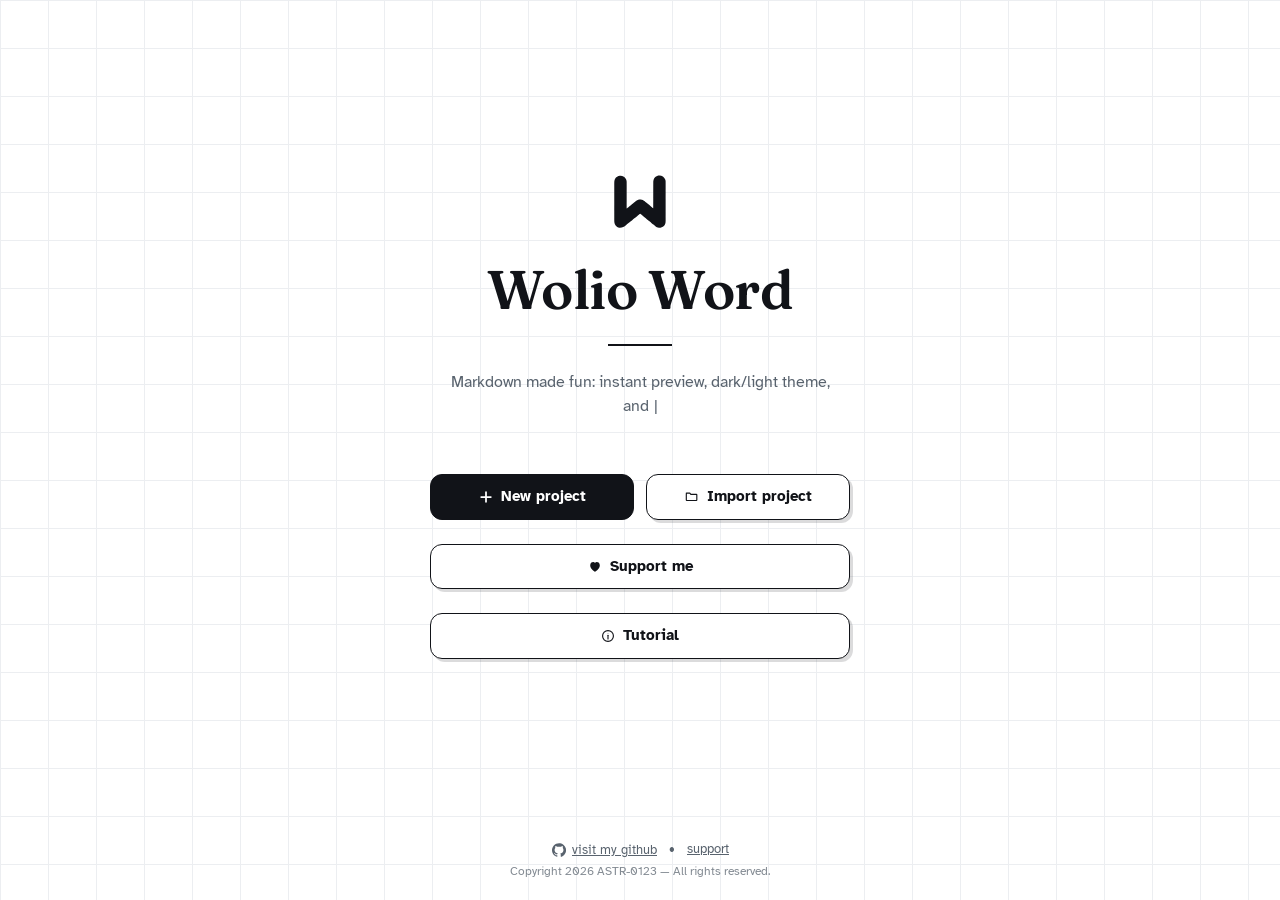
==== index.html @ f794923d "Add files via upload" ====
<!DOCTYPE html>
<html lang="en">
<head>
<meta charset="UTF-8">
<meta name="viewport" content="width=device-width, initial-scale=1.0">
<title>Wolio Word — Offline Markdown Editor</title>
<meta name="description" content="Wolio Word makes writing markdown easy. A free, VSCode-style Markdown editor with live preview that runs 100% offline in your browser — no install, no account, no server.">
<meta name="keywords" content="markdown editor, offline markdown editor, markdown preview, free markdown editor, browser markdown editor, VSCode style editor, write markdown online, markdown to html, markdown to pdf, Wolio Word">
<meta name="author" content="Wolio Word">
<meta name="robots" content="index, follow">
<meta name="theme-color" content="#ffffff">
<link rel="canonical" href="https://wolio-word.vercel.app/">
<meta name="application-name" content="Wolio Word">

<script>
  // Apply the saved theme early (before the body renders) so there is no flash effect,
  // and so the dark/light mode always stays consistent with the app.html page.
  (function(){
    try {
      var t = window.localStorage.getItem("wolioWord.theme.v1");
      if (t === "dark") document.documentElement.setAttribute("data-theme", "dark");
    } catch (e) {}
  })();
</script>

<link rel="manifest" href="manifest.json">
<link rel="icon" type="image/svg+xml" href="wolio-logo.svg">
<link rel="icon" type="image/png" sizes="32x32" href="icons/favicon.png">
<link rel="apple-touch-icon" href="icons/apple-touch-icon.png">

<meta property="og:type" content="website">
<meta property="og:url" content="https://wolio-word.vercel.app/">
<meta property="og:site_name" content="Wolio Word">
<meta property="og:locale" content="en_US">
<meta property="og:title" content="Wolio Word — Offline Markdown Editor">
<meta property="og:description" content="A free, VSCode-style Markdown editor with live preview that runs 100% offline in your browser — no install, no account, no server.">
<meta property="og:image" content="https://wolio-word.vercel.app/icons/og-image.png">
<meta property="og:image:width" content="1200">
<meta property="og:image:height" content="630">
<meta property="og:image:alt" content="Wolio Word — offline Markdown editor logo">
<meta name="twitter:card" content="summary_large_image">
<meta name="twitter:title" content="Wolio Word — Offline Markdown Editor">
<meta name="twitter:description" content="A free, VSCode-style Markdown editor with live preview that runs 100% offline in your browser — no install, no account, no server.">
<meta name="twitter:image" content="https://wolio-word.vercel.app/icons/og-image.png">
<meta name="twitter:image:alt" content="Wolio Word — offline Markdown editor logo">

<style>
  ::selection{ background:transparent; color:inherit; }
  ::-moz-selection{ background:transparent; color:inherit; }

  @font-face{
    font-family:"Fraunces";
    src:url("fonts/fraunces-600.woff2") format("woff2");
    font-weight:600;
    font-style:normal;
    font-display:swap;
  }
  @font-face{
    font-family:"Atkinson Hyperlegible";
    src:url("fonts/atkinson-hyperlegible-400.woff2") format("woff2");
    font-weight:400;
    font-style:normal;
    font-display:swap;
  }
  @font-face{
    font-family:"Atkinson Hyperlegible";
    src:url("fonts/atkinson-hyperlegible-700.woff2") format("woff2");
    font-weight:700;
    font-style:normal;
    font-display:swap;
  }

  *{
    box-sizing:border-box;
    -webkit-tap-highlight-color:transparent;
    -webkit-touch-callout:none;
  }

  html{
    --bg:#ffffff;
    --grid:#eceef1;
    --fg-strong:#111318;
    --fg-muted:#59636e;
    --btn-fg:#ffffff;
    --btn-border:#111318;
    --shadow:rgba(17,19,24,0.15);
    --overlay-bg:rgba(13,17,23,0.45);
    --card-bg:#ffffff;
  }
  html[data-theme="dark"]{
    --bg:#0d1117;
    --grid:#1c2129;
    --fg-strong:#e6edf3;
    --fg-muted:#8b949e;
    --btn-fg:#0d1117;
    --btn-border:#e6edf3;
    --shadow:rgba(0,0,0,0.4);
    --overlay-bg:rgba(0,0,0,0.6);
    --card-bg:#161b22;
  }

  html,body{
    margin:0; padding:0;
    height:100%;
    height:100dvh;
    overflow:hidden;
    background:var(--bg);
    background-image:
      linear-gradient(to right, var(--grid) 1px, transparent 1px),
      linear-gradient(to bottom, var(--grid) 1px, transparent 1px);
    background-size: 48px 48px;
    font-family:"Atkinson Hyperlegible",-apple-system,BlinkMacSystemFont,"Segoe UI","Noto Sans",Helvetica,Arial,sans-serif;
    color:var(--fg-strong);
  }

  /* Smooth transition when the page opens */
  body{
    opacity:0;
    transition:opacity .35s ease, background-color .25s ease, color .25s ease;
  }
  body.loaded{
    opacity:1;
  }

  .page{
    height:100%;
    display:flex;
    flex-direction:column;
    overflow:hidden;
  }

  .hero{
    flex:1;
    display:flex;
    flex-direction:column;
    align-items:center;
    justify-content:center;
    text-align:center;
    padding:clamp(10px,3vh,32px) clamp(16px,5vw,24px);
    gap:clamp(2px,1vh,8px);
    min-height:0;
    overflow:hidden;
  }

  .hero-logo{
    width:clamp(44px,9vh,96px);
    height:clamp(44px,9vh,96px);
    color:var(--fg-strong);
    margin-bottom:clamp(2px,1vh,8px);
    flex-shrink:0;
    opacity:0;
    transform:translateY(28px);
    transition:opacity .4s ease, transform .4s ease;
    transition-delay:.05s;
  }

  .hero-title{
    font-family:"Fraunces", Georgia, "Times New Roman", serif;
    font-weight:600;
    font-size:clamp(1.7rem, 4.5vh + 2vw, 3.4rem);
    letter-spacing:-0.01em;
    margin:0;
    line-height:1.05;
    color:var(--fg-strong);
  }

  .hero-underline{
    width:64px;
    height:2px;
    background:var(--fg-strong);
    margin:clamp(8px,2vh,18px) 0 clamp(8px,2vh,16px);
    border:none;
    flex-shrink:0;
  }

  .hero-tagline{
    font-size:clamp(0.82rem, 2vh, 1rem);
    color:var(--fg-muted);
    max-width:380px;
    min-height:clamp(2.6em,12vh,4.6em);
    line-height:1.5;
    margin:0 0 clamp(10px,2.5vh,32px);
    overflow:hidden;
  }

  .caret{
    display:inline-block;
    margin-left:1px;
    animation:blink 0.9s step-end infinite;
  }
  @keyframes blink{
    0%, 49%{ opacity:1; }
    50%, 100%{ opacity:0; }
  }

  .hero-actions{
    display:flex;
    flex-wrap:wrap;
    gap:clamp(8px,1.5vh,12px);
    justify-content:center;
    width:100%;
    max-width:420px;
    flex-shrink:0;
    opacity:0;
    transform:translateY(28px);
    transition:opacity .4s ease, transform .4s ease;
    transition-delay:.15s;
  }

  body.loaded .hero-logo,
  body.loaded .hero-actions{
    opacity:1;
    transform:translateY(0);
  }

  .btn{
    display:flex;
    align-items:center;
    justify-content:center;
    gap:8px;
    padding:12px 22px;
    border-radius:12px;
    text-decoration:none;
    font-size:0.95rem;
    font-weight:600;
    line-height:1.3;
    cursor:pointer;
    font-family:inherit;
    transition:transform .15s ease, box-shadow .15s ease, background-color .2s ease, color .2s ease, border-color .2s ease;
    flex:1 1 160px;
  }
  .btn:hover{ transform:translateY(-1px); }
  .btn svg{ flex-shrink:0; }

  .btn-primary{
    background:var(--fg-strong);
    color:var(--btn-fg);
    border:1px solid var(--fg-strong);
  }

  .btn-outline{
    background:var(--card-bg);
    color:var(--fg-strong);
    border:1px solid var(--btn-border);
    box-shadow:3px 3px 0 var(--shadow);
  }

  .btn-support{
    margin-top:12px;
    flex:1 1 100%;
    width:100%;
  }

  .site-footer{
    padding:clamp(8px,2vh,20px) 24px clamp(10px,2.5vh,28px);
    text-align:center;
    font-size:0.8rem;
    color:var(--fg-muted);
    flex-shrink:0;
  }
  .site-footer a{
    color:var(--fg-muted);
    text-decoration:underline;
  }
  .site-footer a:hover{ color:var(--fg-strong); }
  .site-footer .sep{ margin:0 8px; }
  .site-footer .footer-github{ display:inline-flex; align-items:center; gap:5px; vertical-align:middle; }
  .site-footer .footer-copyright{ margin-top:6px; font-size:0.75rem; opacity:0.75; }
</style>
<script type="application/ld+json">
{
  "@context": "https://schema.org",
  "@type": "SoftwareApplication",
  "name": "Wolio Word",
  "description": "A free, VSCode-style Markdown editor with live preview that runs 100% offline in your browser — no install, no account, no server.",
  "applicationCategory": "ProductivityApplication",
  "operatingSystem": "Any (runs in web browser)",
  "url": "https://wolio-word.vercel.app/",
  "image": "https://wolio-word.vercel.app/icons/og-image.png",
  "offers": { "@type": "Offer", "price": "0", "priceCurrency": "USD" }
}
</script>
</head>
<body>

<div class="page">
  <main class="hero">
    <svg class="hero-logo" viewBox="0 0 720 720" fill="currentColor" aria-hidden="true">
      <path d="M0 0 C13.34714648 9.8509028 21.2785253 22.19752904 24.20703125 38.62890625 C24.60874816 43.76631753 24.61363206 48.88825874 24.58798218 54.0378418 C24.5914454 55.56582567 24.59621439 57.09380704 24.60216391 58.62178326 C24.61461243 62.79015506 24.60853177 66.95831909 24.59920526 71.12669134 C24.59238973 75.63392339 24.60290836 80.14112087 24.61114502 84.64834595 C24.62445792 93.46600299 24.62161552 102.28358325 24.6129071 111.10124326 C24.60612133 118.27000637 24.60521769 125.43874802 24.60847855 132.60751343 C24.60893825 133.62930653 24.60939794 134.65109964 24.60987157 135.70385617 C24.61083079 137.77985899 24.61180343 139.85586181 24.61278935 141.93186462 C24.62133609 161.38094822 24.61152035 180.82998934 24.59538825 200.27906597 C24.58198572 216.95331785 24.58431402 233.62750706 24.59814453 250.30175781 C24.61421299 269.68308067 24.62051218 289.06436633 24.61130774 308.44569492 C24.61035213 310.5138963 24.60940902 312.58209768 24.60847855 314.65029907 C24.60801572 315.66779147 24.60755289 316.68528387 24.60707604 317.73360938 C24.60448995 324.89056112 24.60884892 332.04748918 24.61591721 339.20443726 C24.62434647 347.93094516 24.62202209 356.65737216 24.60607497 365.38387084 C24.59821146 369.83297155 24.5950678 374.28193754 24.60502243 378.73103714 C24.61400975 382.80961235 24.60897053 386.88792887 24.59308977 390.96648085 C24.58975898 392.43604072 24.59139739 393.90562279 24.59871714 395.3751682 C24.67609586 412.21123239 20.98932033 427.27536359 9.15234375 439.85546875 C-3.49028464 451.38107776 -17.92002556 456.48454659 -34.9609375 455.9140625 C-48.23347132 454.92640198 -58.73648228 448.98404409 -68.79296875 440.62890625 C-69.63472656 439.94828125 -70.47648437 439.26765625 -71.34375 438.56640625 C-75.7717063 434.97790332 -80.14882934 431.33480766 -84.48486328 427.63623047 C-89.46168469 423.39116226 -94.49598747 419.25937891 -99.66796875 415.25390625 C-105.35134853 410.84871312 -110.78529563 406.20976274 -116.18701172 401.46533203 C-120.28966775 397.88068276 -124.48090876 394.4578555 -128.79296875 391.12890625 C-134.43985071 386.76946239 -139.82852548 382.17190178 -145.1875 377.46484375 C-149.29004685 373.88042393 -153.48109181 370.45771418 -157.79296875 367.12890625 C-163.43366941 362.77423441 -168.81688986 358.18223101 -174.16992188 353.48022461 C-179.00439479 349.25636226 -183.98279502 345.25818962 -189.05517578 341.32495117 C-193.0772095 338.20545389 -196.97422764 334.99303532 -200.79296875 331.62890625 C-204.77909786 333.34284383 -207.99468491 336.00406017 -211.35546875 338.69140625 C-211.97824707 339.18527832 -212.60102539 339.67915039 -213.24267578 340.18798828 C-217.8046761 343.81491295 -222.32659728 347.48970944 -226.828125 351.19140625 C-235.39489145 358.23443954 -243.98444506 365.2467028 -252.73046875 372.06640625 C-258.73578289 376.74974173 -264.61146534 381.57971741 -270.47631836 386.43725586 C-275.4183121 390.52142359 -280.42522479 394.50782146 -285.484375 398.4453125 C-290.1539588 402.09375725 -294.7293776 405.84904453 -299.29296875 409.62890625 C-304.95814341 414.32117077 -310.67207041 418.93235491 -316.484375 423.44091797 C-319.68982632 425.93901599 -322.83952443 428.4888096 -325.94921875 431.10546875 C-345.13892201 447.25221477 -361.51721491 457.20258143 -387.27734375 455.4609375 C-399.81157017 453.3961909 -412.03562613 445.36999679 -419.79296875 435.62890625 C-430.15474876 421.16746545 -432.10677097 406.09174065 -432.04693604 388.67553711 C-432.04924511 387.19705267 -432.05242461 385.71856938 -432.05639052 384.24008846 C-432.06468588 380.20857287 -432.06063737 376.17715282 -432.05441809 372.14563704 C-432.04987292 367.78565312 -432.05688756 363.42568506 -432.06237793 359.06570435 C-432.07125161 350.53682222 -432.06935896 342.00797537 -432.06355265 333.47909188 C-432.05902818 326.54488604 -432.05842665 319.61069005 -432.06060028 312.67648315 C-432.06090675 311.68799438 -432.06121321 310.69950561 -432.06152897 309.68106264 C-432.06216844 307.67270382 -432.06281687 305.664345 -432.06347415 303.65598619 C-432.06917151 284.84213298 -432.06262887 266.02829929 -432.05187342 247.21444929 C-432.04293845 231.08599027 -432.04449066 214.95756006 -432.05371094 198.82910156 C-432.06442406 180.08063693 -432.06862224 161.33218938 -432.06248641 142.58372211 C-432.06184934 140.58292453 -432.0612206 138.58212694 -432.06060028 136.58132935 C-432.06029173 135.59700627 -432.05998318 134.61268319 -432.05966528 133.59853214 C-432.05794147 126.6760253 -432.06084667 119.75352933 -432.06555939 112.83102417 C-432.0711798 104.38999536 -432.06962739 95.94900373 -432.0589979 87.50797915 C-432.05375681 83.2047221 -432.05165771 78.90152695 -432.0582962 74.59827042 C-432.06429024 70.65297647 -432.06092403 66.70780134 -432.0503411 62.76251805 C-432.04812164 61.34140868 -432.04921035 59.92028911 -432.05409268 58.4991864 C-432.11189547 40.2643645 -429.15823727 24.67939024 -416.79296875 10.62890625 C-410.22917047 4.22447181 -403.36531102 -0.1615438 -394.79296875 -3.37109375 C-393.69984375 -3.78359375 -392.60671875 -4.19609375 -391.48046875 -4.62109375 C-375.48631975 -7.874141 -360.99232311 -6.04821559 -346.91015625 2.34765625 C-334.35279052 10.8824675 -326.14848675 22.80870175 -322.79296875 37.62890625 C-321.8784848 43.69446994 -321.65311002 49.57419041 -321.67271423 55.70227051 C-321.67185981 56.68915847 -321.67100538 57.67604644 -321.67012507 58.6928401 C-321.66848391 61.98469859 -321.67396924 65.27650561 -321.67944336 68.56835938 C-321.67972555 70.93404133 -321.67956687 73.29972337 -321.67900085 75.66540527 C-321.67871413 82.07795785 -321.68459072 88.4904917 -321.69157481 94.90303993 C-321.69767422 100.9285614 -321.69819844 106.95408496 -321.69922668 112.97960895 C-321.70141251 124.91023762 -321.70805985 136.84085943 -321.7175293 148.77148438 C-321.72671557 160.35742153 -321.73379046 171.94335681 -321.73803711 183.52929688 C-321.73829983 184.24407403 -321.73856256 184.95885118 -321.73883324 185.69528824 C-321.74013833 189.28130025 -321.74140202 192.86731228 -321.74264514 196.45332432 C-321.75300313 226.17852289 -321.77068327 255.90371413 -321.79296875 285.62890625 C-319.55490828 283.87424424 -317.31735215 282.11894553 -315.08007812 280.36328125 C-314.45083435 279.87005371 -313.82159058 279.37682617 -313.17327881 278.86865234 C-308.48799546 275.19080053 -303.86807491 271.44303322 -299.29296875 267.62890625 C-293.48639368 262.81655336 -287.62069659 258.09592349 -281.67529297 253.45654297 C-277.3185653 250.05375164 -273.02779263 246.57769682 -268.7578125 243.06640625 C-220.26392172 203.19791106 -220.26392172 203.19791106 -197.07104492 204.95654297 C-182.28212025 206.44052602 -172.02220226 212.22080916 -160.79296875 221.62890625 C-159.97046631 222.31509033 -159.97046631 222.31509033 -159.13134766 223.01513672 C-156.37215412 225.32378353 -153.62840053 227.64971969 -150.89453125 229.98828125 C-147.26335581 233.09051473 -143.56553452 236.10814931 -139.86328125 239.125 C-136.04077566 242.24233599 -132.22758388 245.37083565 -128.41796875 248.50390625 C-127.68570068 249.10605957 -126.95343262 249.70821289 -126.19897461 250.32861328 C-121.80080021 253.95282228 -117.4392747 257.61562059 -113.10546875 261.31640625 C-108.0847121 265.60090075 -102.9461933 269.71451934 -97.72387695 273.75073242 C-94.78267601 276.03065518 -91.90762413 278.3629799 -89.08740234 280.79174805 C-88.46739349 281.32511276 -87.84738464 281.85847748 -87.20858765 282.40800476 C-86.74143341 282.81090225 -86.27427917 283.21379974 -85.79296875 283.62890625 C-85.79076891 281.75564997 -85.79076891 281.75564997 -85.78852463 279.84455013 C-85.7527648 250.14970703 -85.69644046 220.45497976 -85.6150478 190.76022997 C-85.60503124 187.09934968 -85.59518696 183.43846894 -85.58544922 179.77758789 C-85.58253716 178.68443895 -85.58253716 178.68443895 -85.57956627 177.56920619 C-85.54860846 165.79409972 -85.53158304 154.0190127 -85.51977453 142.24387323 C-85.50733064 130.14696283 -85.47975658 118.05015395 -85.43835568 105.95330769 C-85.41555058 99.16479493 -85.39956113 92.37641298 -85.4010849 85.5878582 C-85.40183323 79.18972983 -85.38381239 72.79192082 -85.35180092 66.39387512 C-85.34332791 64.05391968 -85.34153418 61.71392831 -85.34716606 59.37396431 C-85.38880972 39.40119119 -83.74767213 22.78779592 -69.6328125 7.4375 C-51.30584282 -10.57818357 -21.7399214 -14.38512212 0 0 Z " transform="translate(558.79296875,110.37109375)"/>
    </svg>

    <h1 class="hero-title">Wolio Word</h1>
    <hr class="hero-underline">
    <p class="hero-tagline" id="heroTagline" aria-live="polite"></p>

    <div class="hero-actions">
      <button type="button" class="btn btn-primary" id="btnNewProject">
        <svg viewBox="0 0 16 16" width="14" height="14" fill="none" stroke="currentColor" stroke-width="2" stroke-linecap="round" aria-hidden="true"><path d="M8 2.5v11M2.5 8h11"/></svg>
        New project
      </button>
      <button type="button" class="btn btn-outline" id="btnImportProject">
        <svg viewBox="0 0 16 16" width="14" height="14" fill="none" stroke="currentColor" stroke-width="1.3" stroke-linecap="round" stroke-linejoin="round" aria-hidden="true"><path d="M1.5 3.5h4l1.2 1.5h6.3a.5.5 0 0 1 .5.5v6a.5.5 0 0 1-.5.5h-11a.5.5 0 0 1-.5-.5v-7.5a.5.5 0 0 1 .5-.5Z"/></svg>
        Import project
      </button>
      <input type="file" id="importFileInput" accept=".md,.markdown,.txt,text/markdown,text/plain,text/x-markdown" style="display:none">
      <button type="button" class="btn btn-outline" id="btnInstallApp" style="display:none;">
        <svg viewBox="0 0 16 16" width="14" height="14" fill="none" stroke="currentColor" stroke-width="1.3" stroke-linecap="round" stroke-linejoin="round" aria-hidden="true"><path d="M8 1.5v8M5.2 6.7 8 9.5l2.8-2.8"/><path d="M2.5 11v1.7a1 1 0 0 0 1 1h9a1 1 0 0 0 1-1V11"/></svg>
        Install App
      </button>
      <a class="btn btn-outline btn-support" href="https://saweria.co/ASTR0123" target="_blank" rel="noopener">
        <svg viewBox="0 0 16 16" width="14" height="14" fill="currentColor" aria-hidden="true"><path d="M8 14.5s-5.5-3.36-5.5-7.2C2.5 4.9 4.1 3.5 6 3.5c1 0 1.6.4 2 1 .4-.6 1-1 2-1 1.9 0 3.5 1.4 3.5 3.8 0 3.84-5.5 7.2-5.5 7.2Z"/></svg>
        Support me
      </a>
      <button type="button" class="btn btn-outline btn-support" id="btnTutorial">
        <svg viewBox="0 0 16 16" width="14" height="14" fill="none" stroke="currentColor" stroke-width="1.3" stroke-linecap="round" aria-hidden="true"><circle cx="8" cy="8" r="6.2"/><line x1="8" y1="7.2" x2="8" y2="11.3"/><circle cx="8" cy="5" r="0.4" fill="currentColor" stroke="none"/></svg>
        Tutorial
      </button>
    </div>
  </main>

  <footer class="site-footer">
    <a class="footer-github" href="https://github.com/alisastro103-cmd/Wolio-word" target="_blank" rel="noopener" title="GitHub">
      <svg viewBox="0 0 300 300" width="16" height="16" fill="currentColor" aria-hidden="true"><path d="M0 0 C20.29691912 17.1152399 34.83205261 36.57639458 43.48046875 61.828125 C43.82597778 62.82150879 43.82597778 62.82150879 44.1784668 63.83496094 C48.14161835 76.08073566 49.67686591 88.44108962 49.55908203 101.25537109 C49.54296608 103.32846788 49.55907043 105.39961668 49.578125 107.47265625 C49.59877614 120.15740988 47.72539177 132.6028181 43.60546875 144.640625 C43.35571289 145.37506836 43.10595703 146.10951172 42.84863281 146.86621094 C34.35310312 170.6436402 19.17752089 191.51671382 -0.83203125 206.828125 C-2.09080078 207.82779297 -2.09080078 207.82779297 -3.375 208.84765625 C-13.2883635 216.45140102 -30.79781474 228.97084431 -43.89453125 227.765625 C-46.83203125 226.828125 -46.83203125 226.828125 -48.83203125 223.828125 C-49.08358765 221.75708008 -49.08358765 221.75708008 -49.08740234 219.34765625 C-49.09436127 218.44241211 -49.10132019 217.53716797 -49.10848999 216.60449219 C-49.10749298 215.62641602 -49.10649597 214.64833984 -49.10546875 213.640625 C-49.12577655 211.55858856 -49.14662766 209.47655736 -49.16796875 207.39453125 C-49.19046131 204.12088617 -49.20699646 200.84744897 -49.21289062 197.57373047 C-49.2224964 194.40814758 -49.25639094 191.243496 -49.29296875 188.078125 C-49.28540054 186.63530151 -49.28540054 186.63530151 -49.27767944 185.16333008 C-49.40739625 176.0632578 -52.01475516 168.52181267 -56.83203125 160.828125 C-56.2587207 160.70284424 -55.68541016 160.57756348 -55.09472656 160.44848633 C-36.66562607 156.37345959 -19.23607235 152.20946941 -7.83203125 135.828125 C1.61106901 119.49711631 4.2680801 98.59451101 -0.39453125 80.265625 C-2.2406055 74.64107503 -4.9256307 69.94892064 -8.34375 65.1328125 C-9.78582031 62.89968525 -10.5215146 61.44909609 -10.83203125 58.828125 C-10.67597412 58.21001953 -10.51991699 57.59191406 -10.35913086 56.95507812 C-8.03661911 47.58327527 -9.11083294 35.643821 -12.83203125 26.828125 C-24.05422327 26.66169419 -35.17840325 31.14319919 -44.08203125 37.890625 C-47.49856901 40.21629483 -49.87430247 39.86242269 -53.89453125 39.203125 C-55.87516386 38.75116857 -57.85429103 38.29257496 -59.83203125 37.828125 C-66.76658843 36.50983679 -73.72813237 36.59657447 -80.76953125 36.578125 C-82.06246094 36.57417725 -83.35539063 36.57022949 -84.6875 36.56616211 C-93.04899931 36.61705728 -100.75775258 37.25211538 -108.86328125 39.26953125 C-114.09333761 40.25360764 -117.21634505 38.8333473 -121.58203125 36.015625 C-130.74669634 30.38205146 -139.23125775 27.81859741 -149.83203125 25.828125 C-152.88273346 36.75980793 -153.84873894 46.97326025 -151.95703125 58.203125 C-151.63325502 60.97770741 -151.54148722 62.31448466 -152.92578125 64.76171875 C-153.97238029 66.04593849 -155.04278054 67.31102803 -156.1328125 68.55859375 C-164.66772945 79.95810352 -165.06659971 95.6046739 -163.3359375 109.1640625 C-161.21037891 123.45512033 -156.81888281 136.18482267 -145.48046875 145.828125 C-133.42470379 154.70729157 -120.21020408 157.71462288 -105.83203125 160.828125 C-106.24195312 161.62476563 -106.651875 162.42140625 -107.07421875 163.2421875 C-107.61304687 164.30179688 -108.151875 165.36140625 -108.70703125 166.453125 C-109.24070312 167.49726563 -109.774375 168.54140625 -110.32421875 169.6171875 C-111.90483115 172.77864522 -111.90483115 172.77864522 -112.81640625 176.109375 C-113.83203125 178.828125 -113.83203125 178.828125 -117.20703125 180.703125 C-124.52252726 182.93767651 -132.99290294 183.01284265 -140.03515625 179.85546875 C-146.43559785 176.19608583 -150.07787032 171.19428318 -154.15234375 165.1640625 C-158.07532031 159.70838812 -163.21466272 156.21256486 -169.83203125 154.828125 C-172.32553123 154.87997472 -174.3819149 155.26664 -176.83203125 155.828125 C-175.32591018 159.55995832 -173.16313153 161.42288811 -170.08203125 163.953125 C-164.17656475 169.14586279 -160.83242969 174.72233483 -157.41796875 181.73046875 C-153.51189981 189.51127453 -149.95616129 192.91161967 -141.85546875 195.94140625 C-136.48216417 197.41416419 -130.91768454 197.03834873 -125.39453125 196.953125 C-124.28142578 196.94410156 -123.16832031 196.93507812 -122.02148438 196.92578125 C-119.29144102 196.9023474 -116.56185115 196.869539 -113.83203125 196.828125 C-113.68693374 201.24444677 -113.59802307 205.66015693 -113.51953125 210.078125 C-113.47763672 211.33238281 -113.43574219 212.58664062 -113.39257812 213.87890625 C-113.37646484 215.08417969 -113.36035156 216.28945313 -113.34375 217.53125 C-113.31756592 218.64145508 -113.29138184 219.75166016 -113.2644043 220.89550781 C-113.83203125 223.828125 -113.83203125 223.828125 -116.15380859 226.2253418 C-118.83203125 227.828125 -118.83203125 227.828125 -122.171875 227.76953125 C-126.09213946 226.76122417 -129.71857867 225.43224521 -133.39453125 223.765625 C-134.4311792 223.30144165 -134.4311792 223.30144165 -135.48876953 222.82788086 C-146.54917962 217.77295743 -156.64889913 211.87416083 -165.83203125 203.828125 C-166.79882812 202.99410156 -167.765625 202.16007813 -168.76171875 201.30078125 C-194.41192512 178.77484874 -210.38698844 146.95684759 -212.83203125 112.828125 C-214.7496417 76.66415704 -203.43039097 42.18992592 -179.19091797 14.98632812 C-133.16674148 -35.13722008 -53.62460865 -43.36853596 0 0 Z" transform="translate(231.83203125,50.171875)"/></svg>
      visit my github
    </a>
    <span class="sep">&bull;</span>
    <a href="https://github.com/alisastro103-cmd/Wolio-word" target="_blank" rel="noopener">support</a>
    <div class="footer-copyright">Copyright 2026 ASTR-0123 &mdash; All rights reserved.</div>
  </footer>
</div>

<script>
  var AUTOSAVE_KEY = "wolioWord.autosave.v1";
  var importFileInput = document.getElementById("importFileInput");

  function loadAutosaveState(){
    try {
      var raw = window.localStorage.getItem(AUTOSAVE_KEY);
      var state = raw ? JSON.parse(raw) : null;
      if (!state || !Array.isArray(state.tabs)) return { version:1, tabs:[], tabIdSeq:1, activeTabId:null };
      return state;
    } catch (e){ return { version:1, tabs:[], tabIdSeq:1, activeTabId:null }; }
  }

  function hasUnsavedWork(state){
    return state.tabs.some(function(t){ return t.dirty; });
  }

  // Always keeps exactly ONE project in the workspace: any existing project
  // is replaced rather than adding a second tab. If the current project has
  // unsaved edits, the user is asked to confirm before it's discarded.
  function replaceProjectAndGo(filename, content){
    var state = loadAutosaveState();
    if (hasUnsavedWork(state)){
      var ok = window.confirm("You have unsaved changes in your current project. Discard them and continue?");
      if (!ok) return;
    }
    var id = 1;
    var newState = {
      version: 1,
      tabs: [{ id:id, filename:filename, content:content, mode:"edit", dirty:false, history:[], folder:null }],
      tabIdSeq: id + 1,
      activeTabId: id,
      savedAt: Date.now()
    };
    try { window.localStorage.setItem(AUTOSAVE_KEY, JSON.stringify(newState)); } catch (e){}
    window.location.href = "app.html";
  }

  document.getElementById("btnNewProject").addEventListener("click", function(){
    replaceProjectAndGo("unsaved.md", "");
  });

  /* Tutorial content is embedded here (mirrors CARA-PAKAI-MARKDOWN.md) so it
     opens instantly and still works when this page is run straight from disk
     (file://), where fetch() of local files is blocked by browsers. */
  var TUTORIAL_FILENAME = "CARA-PAKAI-MARKDOWN.md";
  var TUTORIAL_CONTENT = "# Cara Pakai Markdown di Wolio Word\n\nPanduan singkat sintaks Markdown yang didukung editor Wolio Word, lengkap dengan contoh. Tulis di panel **Editor**, lihat hasilnya langsung di panel **Review**.\n\n## Heading\n\n```\n# Judul 1\n## Judul 2\n### Judul 3\n```\n\nHeading otomatis muncul di panel **Daftar Isi** (ikon garis di activity bar).\n\n## Teks\n\n| Sintaks | Hasil |\n|---|---|\n| `**tebal**` | **tebal** |\n| `*miring*` | *miring* |\n| `***tebal miring***` | ***tebal miring*** |\n| `~~coret~~` | ~~coret~~ |\n| `` `kode inline` `` | `kode inline` |\n| `<kbd>Ctrl</kbd>` | tombol keyboard bergaya |\n\n## List\n\n```\n- Item satu\n- Item dua\n  - Sub-item\n\n1. Langkah pertama\n2. Langkah kedua\n\n- [ ] Belum selesai\n- [x] Sudah selesai\n```\n\n## Blockquote\n\n```\n> Ini kutipan.\n> Bisa nested juga:\n> > Kutipan di dalam kutipan.\n```\n\n## Kode blok (dengan syntax highlight + tombol salin)\n\n````\n```js\nfunction halo(nama) {\n  console.log(\"Halo, \" + nama);\n}\n```\n````\n\nGanti `js` dengan bahasa lain (`python`, `html`, `css`, dll) untuk highlight yang sesuai.\n\n## Tabel\n\n```\n| Nama | Peran |\n|---|---|\n| Randy | Developer |\n| Wolio Word | Editor |\n```\n\n## Link & Gambar\n\n```\n[Teks tautan](https://contoh.com \"judul opsional\")\n![Teks alternatif](gambar.png \"judul opsional\")\n```\n\nLink eksternal (`http/https`) otomatis dibuka di tab baru.\n\n## Garis pemisah\n\n```\n---\n```\n\n## Diagram Mermaid\n\n````\n```mermaid\ngraph TD\n  A[Mulai] --> B{Cek kondisi}\n  B -->|Ya| C[Lakukan aksi]\n  B -->|Tidak| D[Selesai]\n```\n````\n\n> Butuh koneksi internet **sekali** saat pertama kali dipakai (memuat library Mermaid dari CDN). Setelah itu bisa dipakai offline selama sesi browser masih terbuka. Kalau tidak ada internet sama sekali, kode diagramnya tetap ditampilkan sebagai teks biasa (fallback), tidak error.\n\n## Fitur editor pendukung\n\n- **Mode Editor / Review / Split** \u2014 tombol di kanan atas header.\n- **Command Palette** (`Ctrl+K`) \u2014 jalankan aksi cepat lewat pencarian.\n- **Cari & Ganti** (`Ctrl+F`) \u2014 ikon kaca pembesar di activity bar.\n- **Tab & multi-file** \u2014 buka beberapa dokumen sekaligus, tersimpan otomatis di browser (localStorage) \u2014 tidak hilang saat direfresh.\n- **Riwayat versi (checkpoint)** \u2014 simpan snapshot manual dari tab yang aktif lewat panel Files.\n- **Impor / Ekspor** \u2014 impor `.md` / `.txt`, ekspor sebagai `.md`, `.txt`, `.html` (mandiri, bisa dibuka standalone), atau `.pdf` (lewat dialog cetak browser).\n\n## Catatan\n\nWolio Word 100% berjalan offline di browser \u2014 tidak butuh server, tidak butuh instalasi. Cukup buka `index.html`.\n";

  document.getElementById("btnTutorial").addEventListener("click", function(){
    replaceProjectAndGo(TUTORIAL_FILENAME, TUTORIAL_CONTENT);
  });

  document.getElementById("btnImportProject").addEventListener("click", function(){
    importFileInput.value = ""; // reset so the same file can be selected again
    importFileInput.click();
  });

  importFileInput.addEventListener("change", function(){
    var file = importFileInput.files && importFileInput.files[0];
    if (!file) return;
    var reader = new FileReader();
    reader.onload = function(){
      replaceProjectAndGo(file.name || "imported.md", reader.result != null ? reader.result : "");
    };
    reader.readAsText(file, "UTF-8");
  });

  /* ---- Typing effect on the tagline, with a blinking text cursor ---- */
  function typeWriter(el, text, speed){
    var i = 0;
    el.textContent = "";
    var caret = document.createElement("span");
    caret.className = "caret";
    caret.textContent = "|";
    el.appendChild(caret);
    (function step(){
      if (i < text.length){
        caret.insertAdjacentText("beforebegin", text.charAt(i));
        i++;
        setTimeout(step, speed);
      }
    })();
  }

  window.addEventListener("DOMContentLoaded", function(){
    document.body.classList.add("loaded");
    var taglines = [
      "Wolio Word makes writing markdown easy. Light, fast, and 100% offline in your browser — no install, no account, no hassle.",
      "Write Markdown as fast as you think. Wolio Word runs entirely in the browser, fully offline, no ads, no annoying accounts.",
      "A VS Code-style Markdown editor that fits in your pocket. Open, write, save — all offline.",
      "From quick drafts to polished docs, Wolio Word helps you write Markdown without the drama.",
      "No internet needed, no login required. Wolio Word is ready anytime, anywhere, on your phone or laptop.",
      "Markdown made fun: instant preview, dark/light theme, and everything saves automatically.",
      "One browser tab, everything you need to write clean, fast Markdown.",
      "Wolio Word: light as a notepad, complete as a code editor. Everything runs in your own browser.",
      "Ideas can strike anytime — Wolio Word is ready to catch them, no loading, no server, no drama."
    ];
    var tagline = taglines[Math.floor(Math.random() * taglines.length)];
    typeWriter(document.getElementById("heroTagline"), tagline, 24);
  });

  var btnInstallApp = document.getElementById("btnInstallApp");
  var deferredInstallPrompt = null;
  window.addEventListener("beforeinstallprompt", function(e){
    e.preventDefault();
    deferredInstallPrompt = e;
    btnInstallApp.style.display = "";
  });
  btnInstallApp.addEventListener("click", function(){
    if (!deferredInstallPrompt) return;
    deferredInstallPrompt.prompt();
    deferredInstallPrompt.userChoice.then(function(){
      deferredInstallPrompt = null;
      btnInstallApp.style.display = "none";
    });
  });
  window.addEventListener("appinstalled", function(){
    btnInstallApp.style.display = "none";
  });
</script>

</body>
</html>
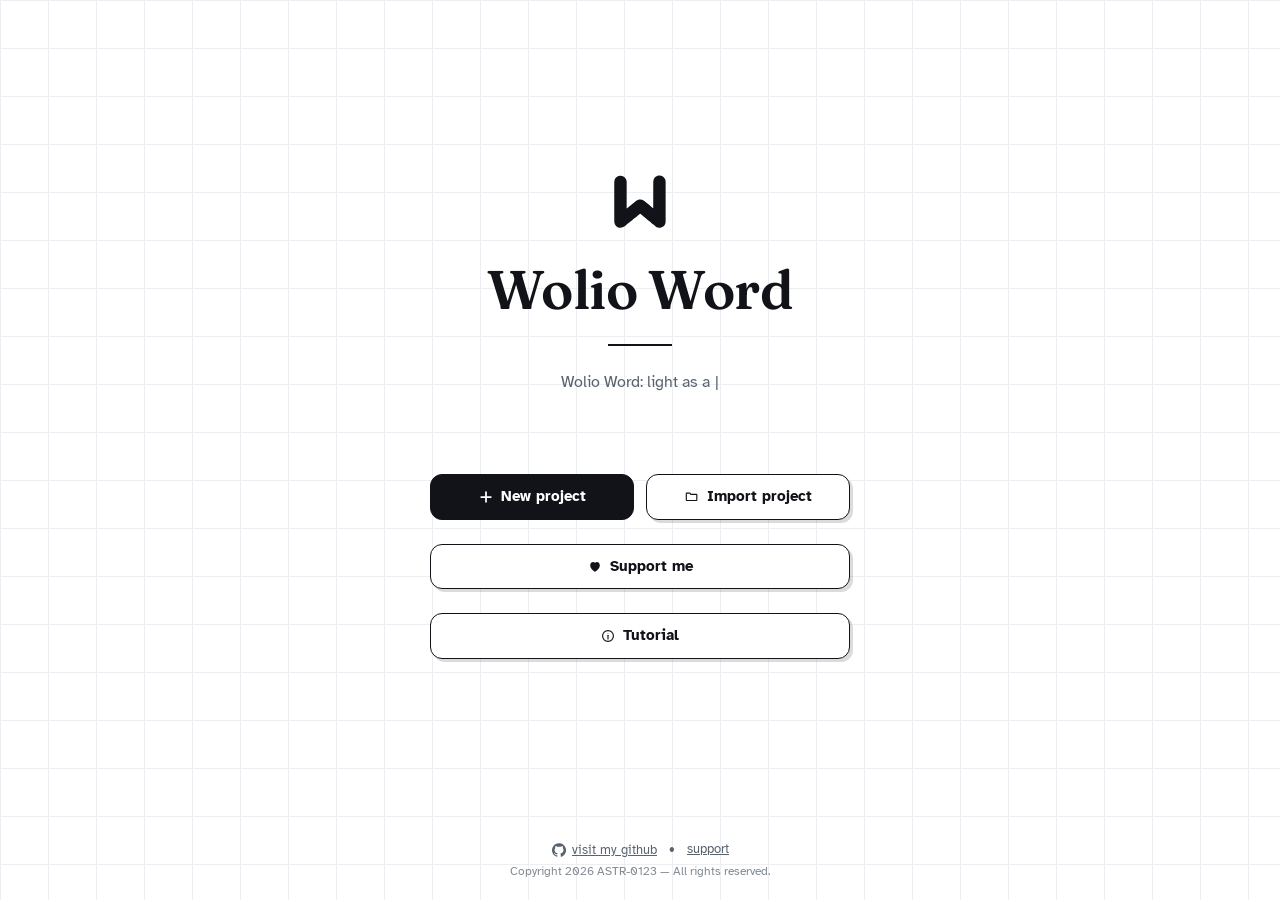
==== commit 671ea7cc: "Add files via upload" ====
--- a/index.html
+++ b/index.html
@@ -191,6 +191,14 @@
   @keyframes blink{
     0%, 49%{ opacity:1; }
     50%, 100%{ opacity:0; }
+  }
+
+  .tagline-text.tagline-selected{
+    background:#2f6fed;
+    color:#fff;
+    border-radius:2px;
+    box-decoration-break:clone;
+    -webkit-box-decoration-break:clone;
   }
 
   .hero-actions{
@@ -396,21 +404,65 @@
     reader.readAsText(file, "UTF-8");
   });
 
-  /* ---- Typing effect on the tagline, with a blinking text cursor ---- */
-  function typeWriter(el, text, speed){
+  /* ---- Typing effect on the tagline: natural variable-speed typing, then
+     highlight (select-all style) with a randomized pause, delete, another
+     randomized pause, then the next tagline — repeats forever. ---- */
+  function randBetween(min, max){
+    return min + Math.random() * (max - min);
+  }
+
+  function typeWriter(el, text, onDone){
     var i = 0;
     el.textContent = "";
+    var textSpan = document.createElement("span");
+    textSpan.className = "tagline-text";
     var caret = document.createElement("span");
     caret.className = "caret";
     caret.textContent = "|";
+    el.appendChild(textSpan);
     el.appendChild(caret);
     (function step(){
       if (i < text.length){
-        caret.insertAdjacentText("beforebegin", text.charAt(i));
+        var ch = text.charAt(i);
+        textSpan.textContent += ch;
         i++;
-        setTimeout(step, speed);
+        var delay = randBetween(20, 60);
+        if (ch === " ") delay += randBetween(0, 70);
+        else if (/[,.!?—]/.test(ch)) delay += randBetween(70, 180);
+        setTimeout(step, delay);
+      } else if (onDone){
+        onDone(textSpan, caret);
       }
     })();
+  }
+
+  function cycleTaglines(el, taglines, opts){
+    opts = opts || {};
+    var highlightRange = opts.highlightRange || [500, 1500];
+    var pauseRange = opts.pauseRange || [500, 1500];
+    var order = taglines.slice();
+    for (var i = order.length - 1; i > 0; i--){
+      var j = Math.floor(Math.random() * (i + 1));
+      var tmp = order[i]; order[i] = order[j]; order[j] = tmp;
+    }
+    var idx = 0;
+    function next(){
+      var text = order[idx % order.length];
+      idx++;
+      typeWriter(el, text, function(textSpan, caret){
+        var highlightMs = randBetween(highlightRange[0], highlightRange[1]);
+        caret.style.visibility = "hidden";
+        textSpan.classList.add("tagline-selected");
+        setTimeout(function(){
+          textSpan.textContent = "";
+          textSpan.classList.remove("tagline-selected");
+          caret.style.visibility = "";
+          var pauseMs = randBetween(pauseRange[0], pauseRange[1]);
+          setTimeout(next, pauseMs);
+        }, highlightMs);
+      });
+    }
+    next();
   }
 
   window.addEventListener("DOMContentLoaded", function(){
@@ -424,10 +476,14 @@
       "Markdown made fun: instant preview, dark/light theme, and everything saves automatically.",
       "One browser tab, everything you need to write clean, fast Markdown.",
       "Wolio Word: light as a notepad, complete as a code editor. Everything runs in your own browser.",
-      "Ideas can strike anytime — Wolio Word is ready to catch them, no loading, no server, no drama."
+      "Ideas can strike anytime — Wolio Word is ready to catch them, no loading, no server, no drama.",
+      "Yeah, it's just markdown, but the good kind — clean editor, live preview, zero setup, done.",
+      "No sign up, no cloud, no weird permissions. Just open it and start typing your thoughts down.",
+      "Built for late-night writing sessions when you just want to dump ideas fast, save, and go.",
+      "Kinda like a notes app, kinda like a code editor — Wolio Word sits right in between, offline.",
+      "Open a tab, write, hit save. That's it, that's the whole workflow, nothing else to learn."
     ];
-    var tagline = taglines[Math.floor(Math.random() * taglines.length)];
-    typeWriter(document.getElementById("heroTagline"), tagline, 24);
+    cycleTaglines(document.getElementById("heroTagline"), taglines, { highlightRange: [500, 1500], pauseRange: [500, 1500] });
   });
 
   var btnInstallApp = document.getElementById("btnInstallApp");
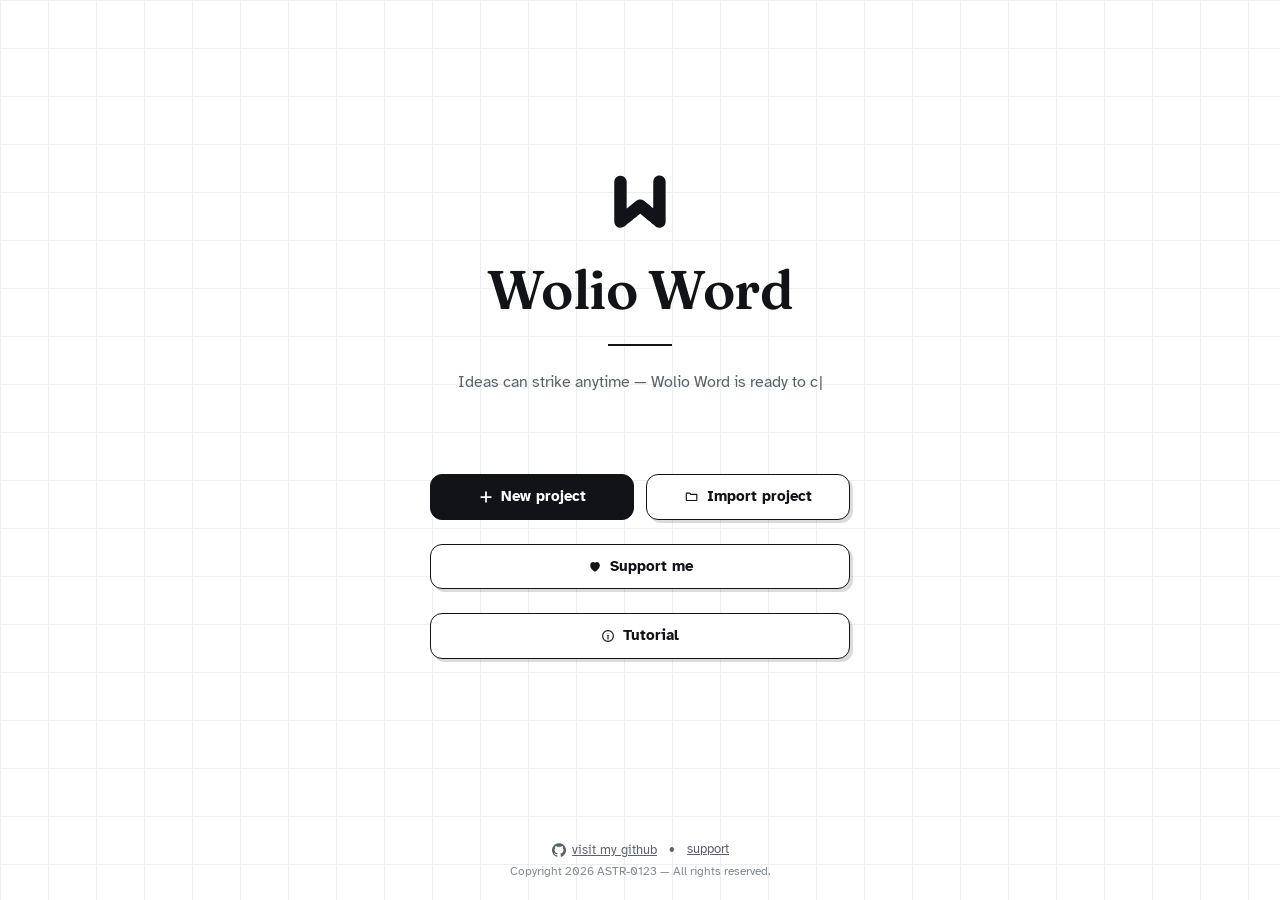
==== commit 1abc7a82: "Add files via upload" ====
--- a/index.html
+++ b/index.html
@@ -191,14 +191,6 @@
   @keyframes blink{
     0%, 49%{ opacity:1; }
     50%, 100%{ opacity:0; }
-  }
-
-  .tagline-text.tagline-selected{
-    background:#2f6fed;
-    color:#fff;
-    border-radius:2px;
-    box-decoration-break:clone;
-    -webkit-box-decoration-break:clone;
   }
 
   .hero-actions{
@@ -404,65 +396,21 @@
     reader.readAsText(file, "UTF-8");
   });
 
-  /* ---- Typing effect on the tagline: natural variable-speed typing, then
-     highlight (select-all style) with a randomized pause, delete, another
-     randomized pause, then the next tagline — repeats forever. ---- */
-  function randBetween(min, max){
-    return min + Math.random() * (max - min);
-  }
-
-  function typeWriter(el, text, onDone){
+  /* ---- Typing effect on the tagline, with a blinking text cursor ---- */
+  function typeWriter(el, text, speed){
     var i = 0;
     el.textContent = "";
-    var textSpan = document.createElement("span");
-    textSpan.className = "tagline-text";
     var caret = document.createElement("span");
     caret.className = "caret";
     caret.textContent = "|";
-    el.appendChild(textSpan);
     el.appendChild(caret);
     (function step(){
       if (i < text.length){
-        var ch = text.charAt(i);
-        textSpan.textContent += ch;
+        caret.insertAdjacentText("beforebegin", text.charAt(i));
         i++;
-        var delay = randBetween(20, 60);
-        if (ch === " ") delay += randBetween(0, 70);
-        else if (/[,.!?—]/.test(ch)) delay += randBetween(70, 180);
-        setTimeout(step, delay);
-      } else if (onDone){
-        onDone(textSpan, caret);
+        setTimeout(step, speed);
       }
     })();
-  }
-
-  function cycleTaglines(el, taglines, opts){
-    opts = opts || {};
-    var highlightRange = opts.highlightRange || [500, 1500];
-    var pauseRange = opts.pauseRange || [500, 1500];
-    var order = taglines.slice();
-    for (var i = order.length - 1; i > 0; i--){
-      var j = Math.floor(Math.random() * (i + 1));
-      var tmp = order[i]; order[i] = order[j]; order[j] = tmp;
-    }
-    var idx = 0;
-    function next(){
-      var text = order[idx % order.length];
-      idx++;
-      typeWriter(el, text, function(textSpan, caret){
-        var highlightMs = randBetween(highlightRange[0], highlightRange[1]);
-        caret.style.visibility = "hidden";
-        textSpan.classList.add("tagline-selected");
-        setTimeout(function(){
-          textSpan.textContent = "";
-          textSpan.classList.remove("tagline-selected");
-          caret.style.visibility = "";
-          var pauseMs = randBetween(pauseRange[0], pauseRange[1]);
-          setTimeout(next, pauseMs);
-        }, highlightMs);
-      });
-    }
-    next();
   }
 
   window.addEventListener("DOMContentLoaded", function(){
@@ -476,14 +424,10 @@
       "Markdown made fun: instant preview, dark/light theme, and everything saves automatically.",
       "One browser tab, everything you need to write clean, fast Markdown.",
       "Wolio Word: light as a notepad, complete as a code editor. Everything runs in your own browser.",
-      "Ideas can strike anytime — Wolio Word is ready to catch them, no loading, no server, no drama.",
-      "Yeah, it's just markdown, but the good kind — clean editor, live preview, zero setup, done.",
-      "No sign up, no cloud, no weird permissions. Just open it and start typing your thoughts down.",
-      "Built for late-night writing sessions when you just want to dump ideas fast, save, and go.",
-      "Kinda like a notes app, kinda like a code editor — Wolio Word sits right in between, offline.",
-      "Open a tab, write, hit save. That's it, that's the whole workflow, nothing else to learn."
+      "Ideas can strike anytime — Wolio Word is ready to catch them, no loading, no server, no drama."
     ];
-    cycleTaglines(document.getElementById("heroTagline"), taglines, { highlightRange: [500, 1500], pauseRange: [500, 1500] });
+    var tagline = taglines[Math.floor(Math.random() * taglines.length)];
+    typeWriter(document.getElementById("heroTagline"), tagline, 24);
   });
 
   var btnInstallApp = document.getElementById("btnInstallApp");
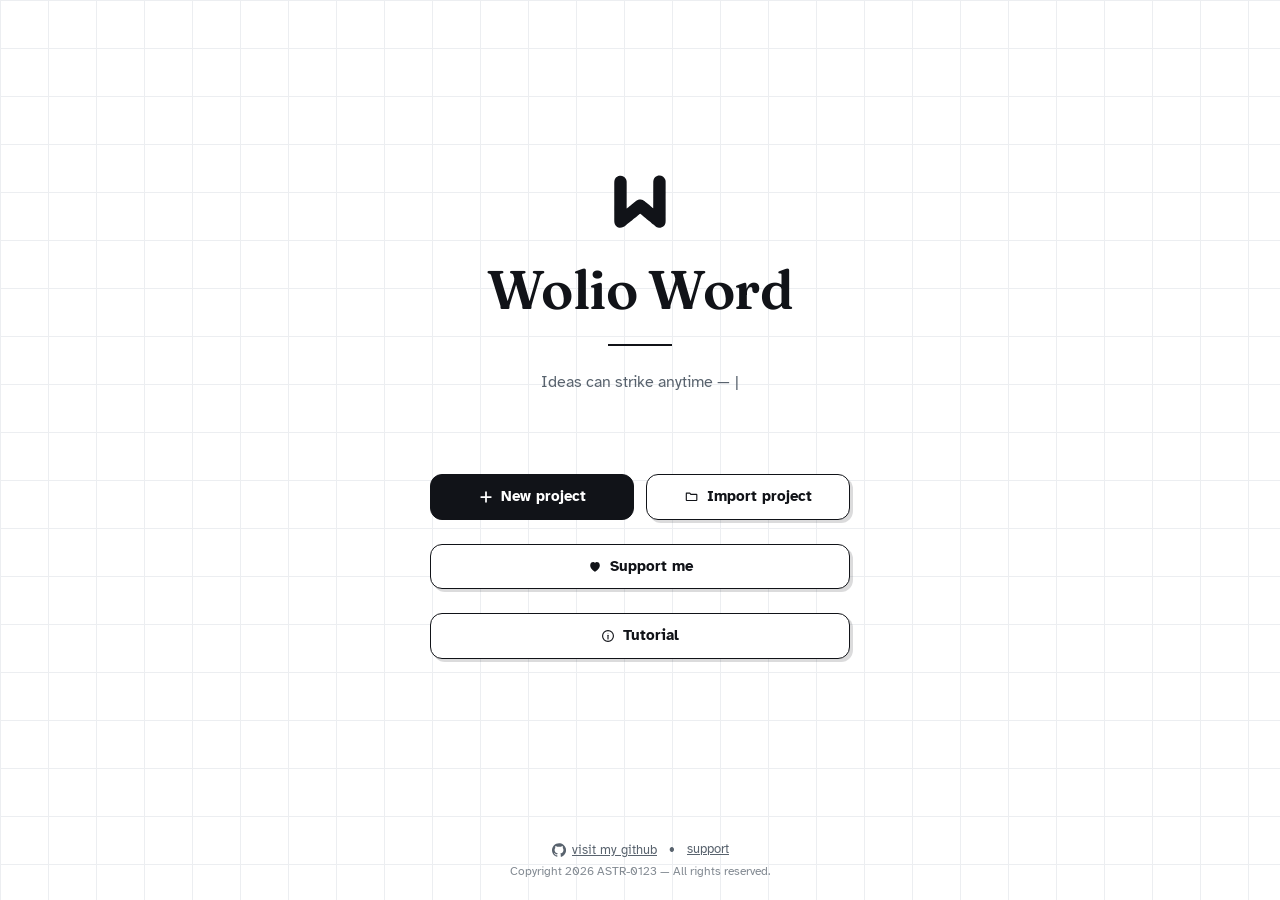
==== commit 3aefc30d: "Add files via upload" ====
--- a/index.html
+++ b/index.html
@@ -191,6 +191,14 @@
   @keyframes blink{
     0%, 49%{ opacity:1; }
     50%, 100%{ opacity:0; }
+  }
+
+  .tagline-text.tagline-selected{
+    background:#2f6fed;
+    color:#fff;
+    border-radius:2px;
+    box-decoration-break:clone;
+    -webkit-box-decoration-break:clone;
   }
 
   .hero-actions{
@@ -396,21 +404,65 @@
     reader.readAsText(file, "UTF-8");
   });
 
-  /* ---- Typing effect on the tagline, with a blinking text cursor ---- */
-  function typeWriter(el, text, speed){
+  /* ---- Typing effect on the tagline: natural variable-speed typing, then
+     highlight (select-all style) with a randomized pause, delete, another
+     randomized pause, then the next tagline — repeats forever. ---- */
+  function randBetween(min, max){
+    return min + Math.random() * (max - min);
+  }
+
+  function typeWriter(el, text, onDone){
     var i = 0;
     el.textContent = "";
+    var textSpan = document.createElement("span");
+    textSpan.className = "tagline-text";
     var caret = document.createElement("span");
     caret.className = "caret";
     caret.textContent = "|";
+    el.appendChild(textSpan);
     el.appendChild(caret);
     (function step(){
       if (i < text.length){
-        caret.insertAdjacentText("beforebegin", text.charAt(i));
+        var ch = text.charAt(i);
+        textSpan.textContent += ch;
         i++;
-        setTimeout(step, speed);
+        var delay = randBetween(20, 60);
+        if (ch === " ") delay += randBetween(0, 70);
+        else if (/[,.!?—]/.test(ch)) delay += randBetween(70, 180);
+        setTimeout(step, delay);
+      } else if (onDone){
+        onDone(textSpan, caret);
       }
     })();
+  }
+
+  function cycleTaglines(el, taglines, opts){
+    opts = opts || {};
+    var highlightRange = opts.highlightRange || [500, 1500];
+    var pauseRange = opts.pauseRange || [500, 1500];
+    var order = taglines.slice();
+    for (var i = order.length - 1; i > 0; i--){
+      var j = Math.floor(Math.random() * (i + 1));
+      var tmp = order[i]; order[i] = order[j]; order[j] = tmp;
+    }
+    var idx = 0;
+    function next(){
+      var text = order[idx % order.length];
+      idx++;
+      typeWriter(el, text, function(textSpan, caret){
+        var highlightMs = randBetween(highlightRange[0], highlightRange[1]);
+        caret.style.visibility = "hidden";
+        textSpan.classList.add("tagline-selected");
+        setTimeout(function(){
+          textSpan.textContent = "";
+          textSpan.classList.remove("tagline-selected");
+          caret.style.visibility = "";
+          var pauseMs = randBetween(pauseRange[0], pauseRange[1]);
+          setTimeout(next, pauseMs);
+        }, highlightMs);
+      });
+    }
+    next();
   }
 
   window.addEventListener("DOMContentLoaded", function(){
@@ -424,10 +476,14 @@
       "Markdown made fun: instant preview, dark/light theme, and everything saves automatically.",
       "One browser tab, everything you need to write clean, fast Markdown.",
       "Wolio Word: light as a notepad, complete as a code editor. Everything runs in your own browser.",
-      "Ideas can strike anytime — Wolio Word is ready to catch them, no loading, no server, no drama."
+      "Ideas can strike anytime — Wolio Word is ready to catch them, no loading, no server, no drama.",
+      "Yeah, it's just markdown, but the good kind — clean editor, live preview, zero setup, done.",
+      "No sign up, no cloud, no weird permissions. Just open it and start typing your thoughts down.",
+      "Built for late-night writing sessions when you just want to dump ideas fast, save, and go.",
+      "Kinda like a notes app, kinda like a code editor — Wolio Word sits right in between, offline.",
+      "Open a tab, write, hit save. That's it, that's the whole workflow, nothing else to learn."
     ];
-    var tagline = taglines[Math.floor(Math.random() * taglines.length)];
-    typeWriter(document.getElementById("heroTagline"), tagline, 24);
+    cycleTaglines(document.getElementById("heroTagline"), taglines, { highlightRange: [500, 1500], pauseRange: [500, 1500] });
   });
 
   var btnInstallApp = document.getElementById("btnInstallApp");
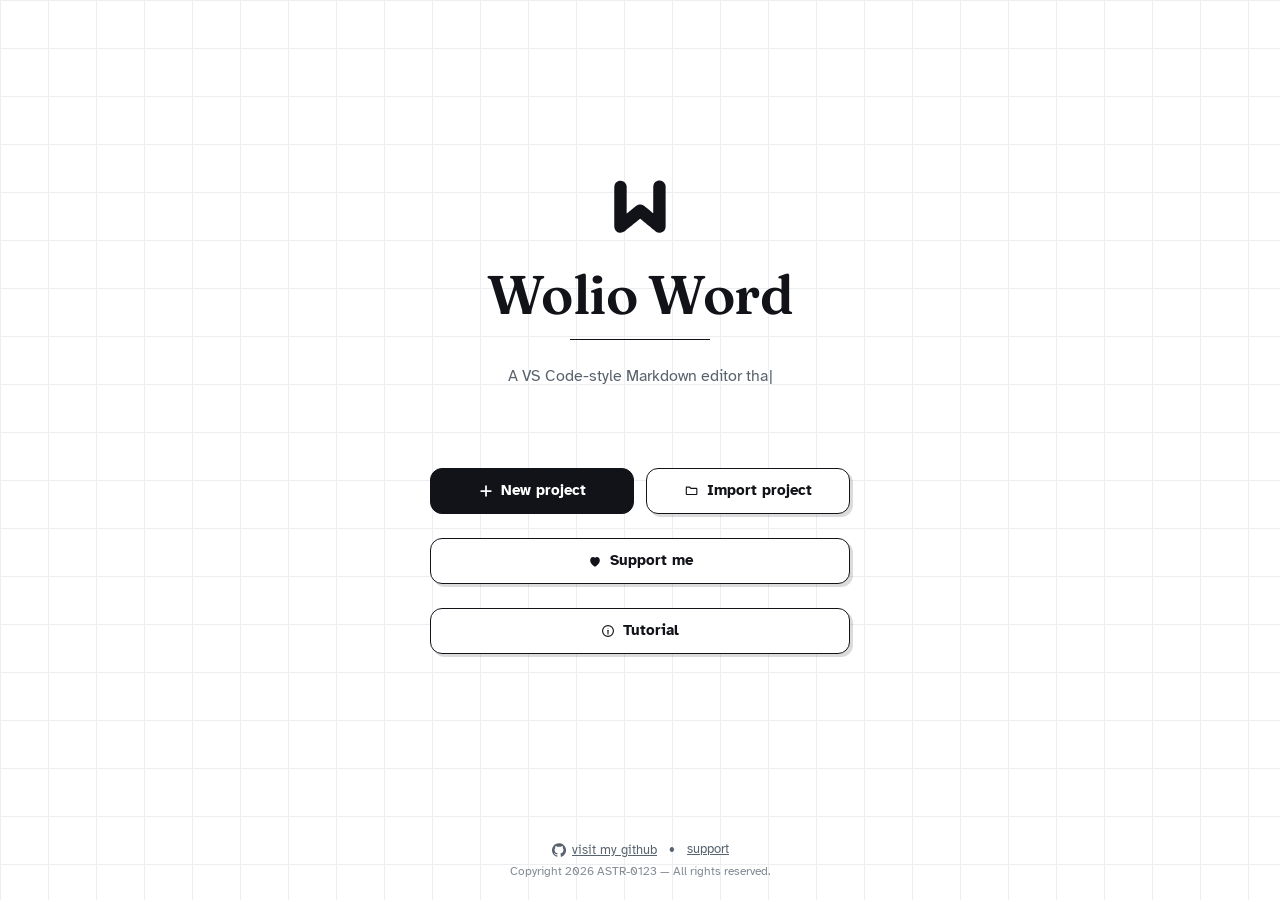
==== commit 8d99f2f8: "Add files via upload" ====
--- a/index.html
+++ b/index.html
@@ -165,10 +165,10 @@
   }
 
   .hero-underline{
-    width:64px;
-    height:2px;
+    width:140px;
+    height:1px;
     background:var(--fg-strong);
-    margin:clamp(8px,2vh,18px) 0 clamp(8px,2vh,16px);
+    margin:clamp(4px,1vh,8px) 0 clamp(8px,2vh,16px);
     border:none;
     flex-shrink:0;
   }
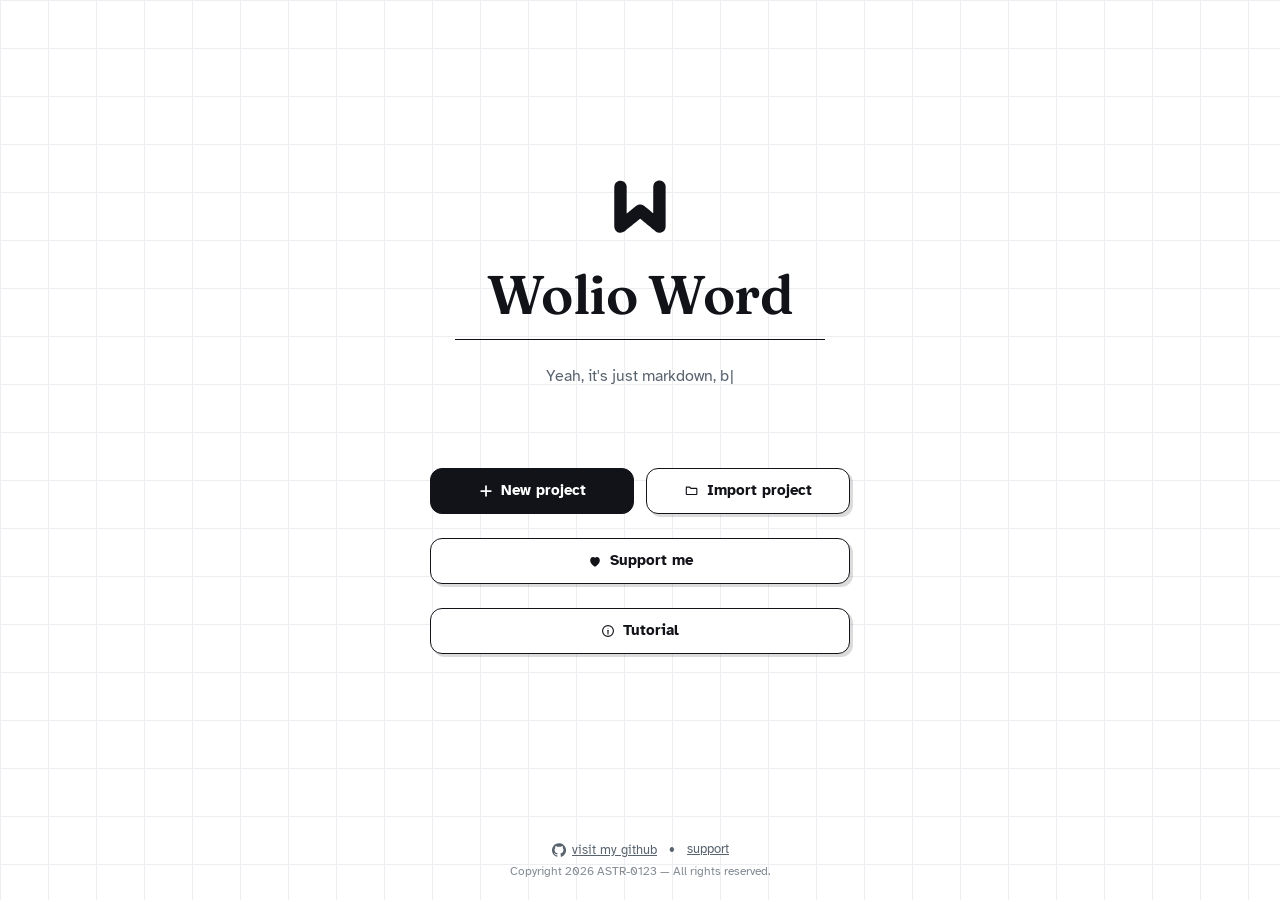
==== commit 92dbc148: "Add files via upload" ====
--- a/index.html
+++ b/index.html
@@ -165,8 +165,8 @@
   }
 
   .hero-underline{
-    width:140px;
-    height:1px;
+    width:370px;
+    height:1.3px;
     background:var(--fg-strong);
     margin:clamp(4px,1vh,8px) 0 clamp(8px,2vh,16px);
     border:none;
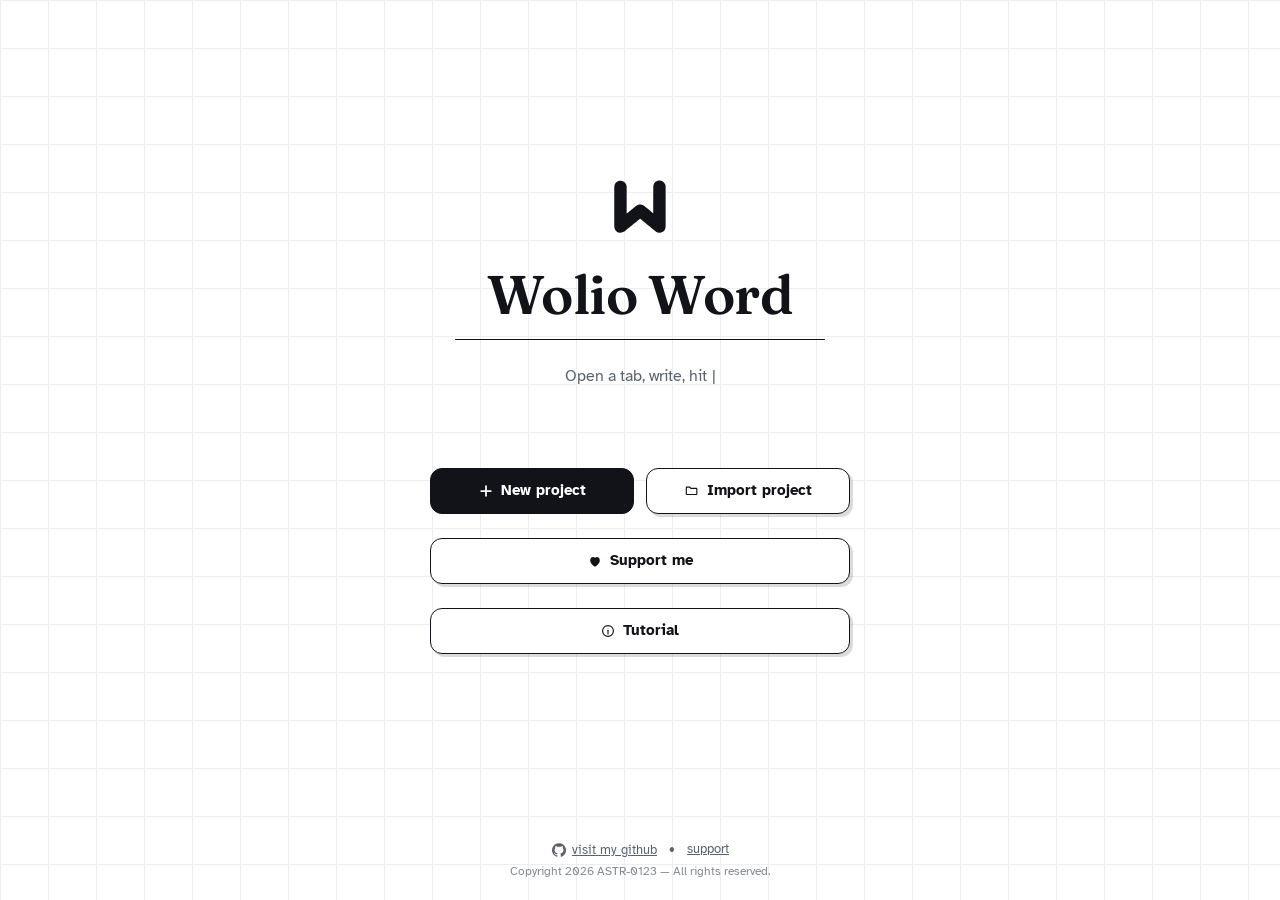
==== commit c62ba751: "Add files via upload" ====
--- a/index.html
+++ b/index.html
@@ -166,7 +166,7 @@
 
   .hero-underline{
     width:370px;
-    height:1.3px;
+    height:1px;
     background:var(--fg-strong);
     margin:clamp(4px,1vh,8px) 0 clamp(8px,2vh,16px);
     border:none;
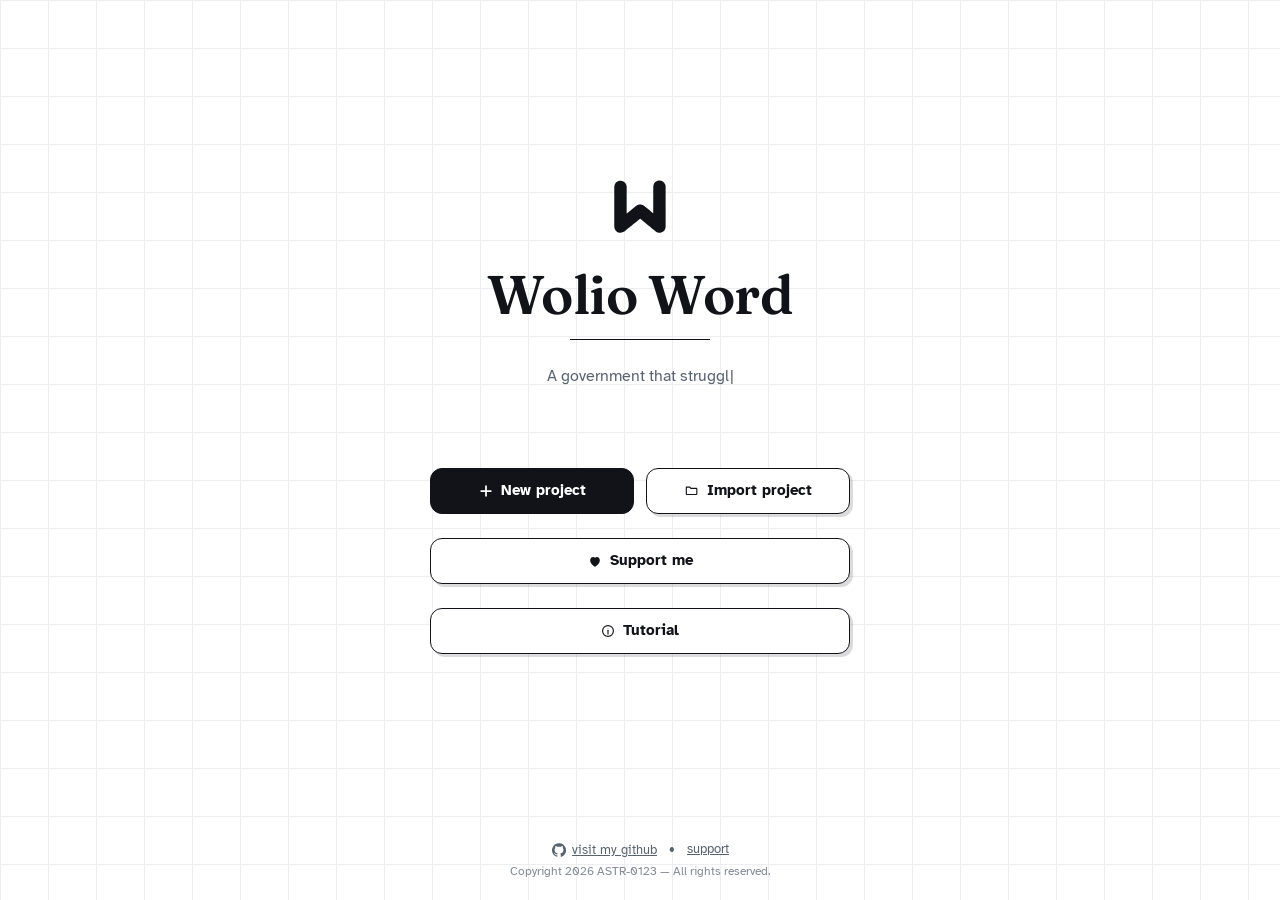
==== commit 41c6691d: "Add files via upload" ====
--- a/index.html
+++ b/index.html
@@ -165,7 +165,7 @@
   }
 
   .hero-underline{
-    width:370px;
+    width:140px;
     height:1px;
     background:var(--fg-strong);
     margin:clamp(4px,1vh,8px) 0 clamp(8px,2vh,16px);
@@ -436,19 +436,36 @@
     })();
   }
 
+  function shuffled(arr){
+    var a = arr.slice();
+    for (var i = a.length - 1; i > 0; i--){
+      var j = Math.floor(Math.random() * (i + 1));
+      var tmp = a[i]; a[i] = a[j]; a[j] = tmp;
+    }
+    return a;
+  }
+
   function cycleTaglines(el, taglines, opts){
     opts = opts || {};
     var highlightRange = opts.highlightRange || [500, 1500];
     var pauseRange = opts.pauseRange || [500, 1500];
-    var order = taglines.slice();
-    for (var i = order.length - 1; i > 0; i--){
-      var j = Math.floor(Math.random() * (i + 1));
-      var tmp = order[i]; order[i] = order[j]; order[j] = tmp;
-    }
-    var idx = 0;
+    var extraTaglines = opts.extraTaglines || [];
+    var extraChance = opts.extraChance || 0;
+    var order = shuffled(taglines);
+    var extraOrder = shuffled(extraTaglines);
+    var idx = 0, extraIdx = 0;
     function next(){
-      var text = order[idx % order.length];
-      idx++;
+      var useExtra = extraTaglines.length > 0 && Math.random() < extraChance;
+      var text;
+      if (useExtra){
+        if (extraIdx > 0 && extraIdx % extraOrder.length === 0) extraOrder = shuffled(extraTaglines);
+        text = extraOrder[extraIdx % extraOrder.length];
+        extraIdx++;
+      } else {
+        if (idx > 0 && idx % order.length === 0) order = shuffled(taglines);
+        text = order[idx % order.length];
+        idx++;
+      }
       typeWriter(el, text, function(textSpan, caret){
         var highlightMs = randBetween(highlightRange[0], highlightRange[1]);
         caret.style.visibility = "hidden";
@@ -483,7 +500,15 @@
       "Kinda like a notes app, kinda like a code editor — Wolio Word sits right in between, offline.",
       "Open a tab, write, hit save. That's it, that's the whole workflow, nothing else to learn."
     ];
-    cycleTaglines(document.getElementById("heroTagline"), taglines, { highlightRange: [500, 1500], pauseRange: [500, 1500] });
+    var extraTaglines = [
+      "A government that struggles to trace where trillion-rupiah funds disappear, yet demonstrates absolute mathematical genius when inventing taxes for jogging and breathing.",
+      "They genuinely believe that a university degree can be ruined by playing video games, while simultaneously sharing completely unverified conspiracy theories on WhatsApp.",
+      "They provide zero digital infrastructure or support for small businesses, but they are always the first in line to take a cut of the daily digital revenue.",
+      "In a justice system where verdicts are for sale, the scales of justice aren't measuring guilt—they are just weighing the thickness of the bribe.",
+      "A government that is completely clueless about where our tax money goes, yet desperately needs to know the exact size of our house and the brand of our AC.",
+      "They diluted the coal quality for personal profit, successfully blacking out the entire region while keeping their own futures incredibly bright."
+    ];
+    cycleTaglines(document.getElementById("heroTagline"), taglines, { highlightRange: [500, 1500], pauseRange: [500, 1500], extraTaglines: extraTaglines, extraChance: 0.25 });
   });
 
   var btnInstallApp = document.getElementById("btnInstallApp");
